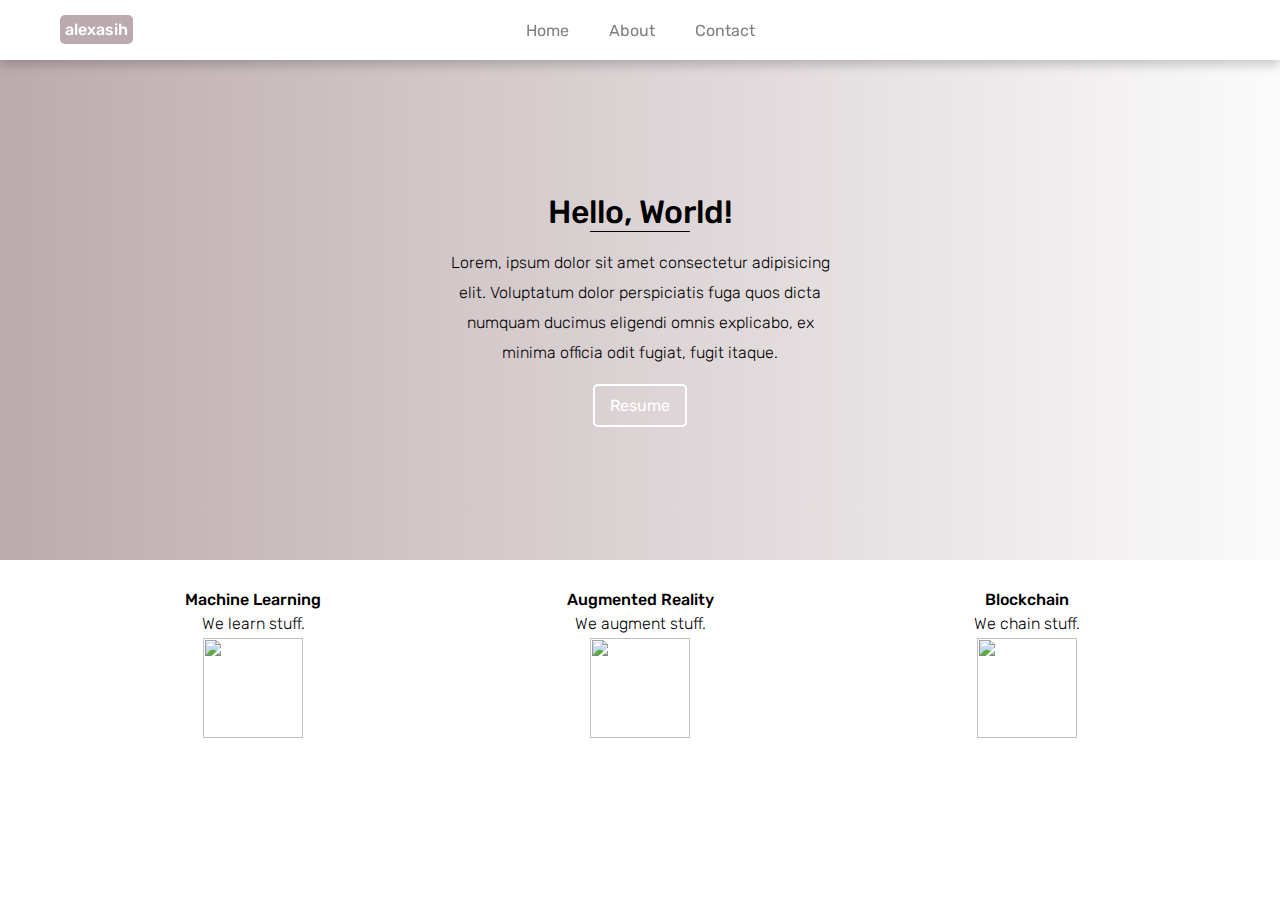
==== index.html @ 9bef03d7 "adding project files" ====
<html>
    <head>
        <link href="https://fonts.googleapis.com/css?family=Rubik:300,400,500" rel="stylesheet">
        <link href="assets/css/main.css" rel="stylesheet">
        <title>Alexa Sih</title>
    </head>
    <body>
        <!-- Navbar -->
        <nav id="navbar">
            <a id="brand" href="#"><span class="emphasize">alexasih</span></a>
            <div class="links">
                <a class="link" href="#">Home</a>
                <a class="link" href="#">About</a>
                <a class="link" href="#">Contact</a>
            </div>
        </nav>

        <!-- Hero -->
        <div id="hero">
            <h1>Hello, World!</h1>
            <div class="divider"></div>
            <p class="description">Lorem, ipsum dolor sit amet consectetur adipisicing elit. Voluptatum dolor perspiciatis fuga quos dicta numquam ducimus eligendi omnis explicabo, ex minima officia odit fugiat, fugit itaque.</p>
            <a href="assets/images/resumespr18.pdf" class="call-to-action-btn">Resume</a>
        </div>

        <!-- Features -->
        <div id="features">
            <div class="feature" id="ML">
                <h4 class="header">Machine Learning</h4>
                <p class="body">We learn stuff.</p>
                <img src="assets/img/machinelearning.svg">
            </div>
            <div class="feature" id="AR">
                <h4 class="header">Augmented Reality</h4>
                <p class="body">We augment stuff.</p>
                <img src="assets/img/AR.svg">
            </div>
            <div class="feature" id="BC">
                <h4 class="header">Blockchain</h4>
                <p class="body">We chain stuff.</p>
                <img src="assets/img/blockchain.svg">
            </div>
        </div>
    </body>
</html>
---- assets/css/main.css ----
body {
    position: relative;
    font-family: 'Rubik', sans-serif;
		margin: 0;
		padding: 0;
}

a {
	text-decoration: none;
}

/* NavBar */

#navbar {
    height: 60px;
    width: 100%;
    background-color: white;
    box-shadow: 0px 5px 10px 0 rgba(0, 0, 0, 0.2);

    position: fixed;
    top: 0;

    z-index: 1;
}

#brand {
    height: 100%;
    color: black;
    font-weight: 500;
    position: absolute;
    line-height: 60px;
    left: 60px;
}

#brand .emphasize {
    color: white;
    background-color: #BCABAE;
    height: 20px;
    border-radius: 5px;
    padding: 5px;
}

.links {
    height: 100%;
    width: 100%;

    display: flex;
    flex-direction: row;
    justify-content: center;
    align-items: center;
}

.link {
    color: grey;
    margin: 0 20px;
    transition: color 0.2s;
}

.link:hover {
    color: black;
}

/* Hero */

#hero {
    margin-top: 60px;
    height: 500px;
    background: linear-gradient(to right, #BCABAE, #FBFBFB);

    display: flex;
    flex-direction: column;
    justify-content: center;
    align-items: center;
}

#hero h1 {
    margin: 0;
    font-weight: 500;
}

.divider {
    height: 1px;
}

#hero .divider {
    width: 100px;
    background-color: black;
}

#hero .description {
    text-align: center;
    line-height: 30px;
    max-width: 400px;
    font-weight: 300;
}

#hero .call-to-action-btn {
    color: #fff;
    border: 2px solid #fff;
    padding: 10px 15px;
    border-radius: 5px;

    transition: all 0.2s;
}

#hero .call-to-action-btn:hover {
    transform: translateY(-2px);
}

/* Features */
#features {
    margin-top: 20px;

    display: flex;
    flex-direction: row;

    padding: 0 60px;
}

#features .feature {
    flex: 1;
    display: flex;
    flex-direction: column;
    align-items: center;
}

.feature .header {
    font-weight: 500;
    margin: 10px 0 5px 0;
}

.feature .body {
    font-weight: 300;
    font-size: 16px;
    margin: 0 0 5px 0;
}

.feature img {
    height: 100px;
}
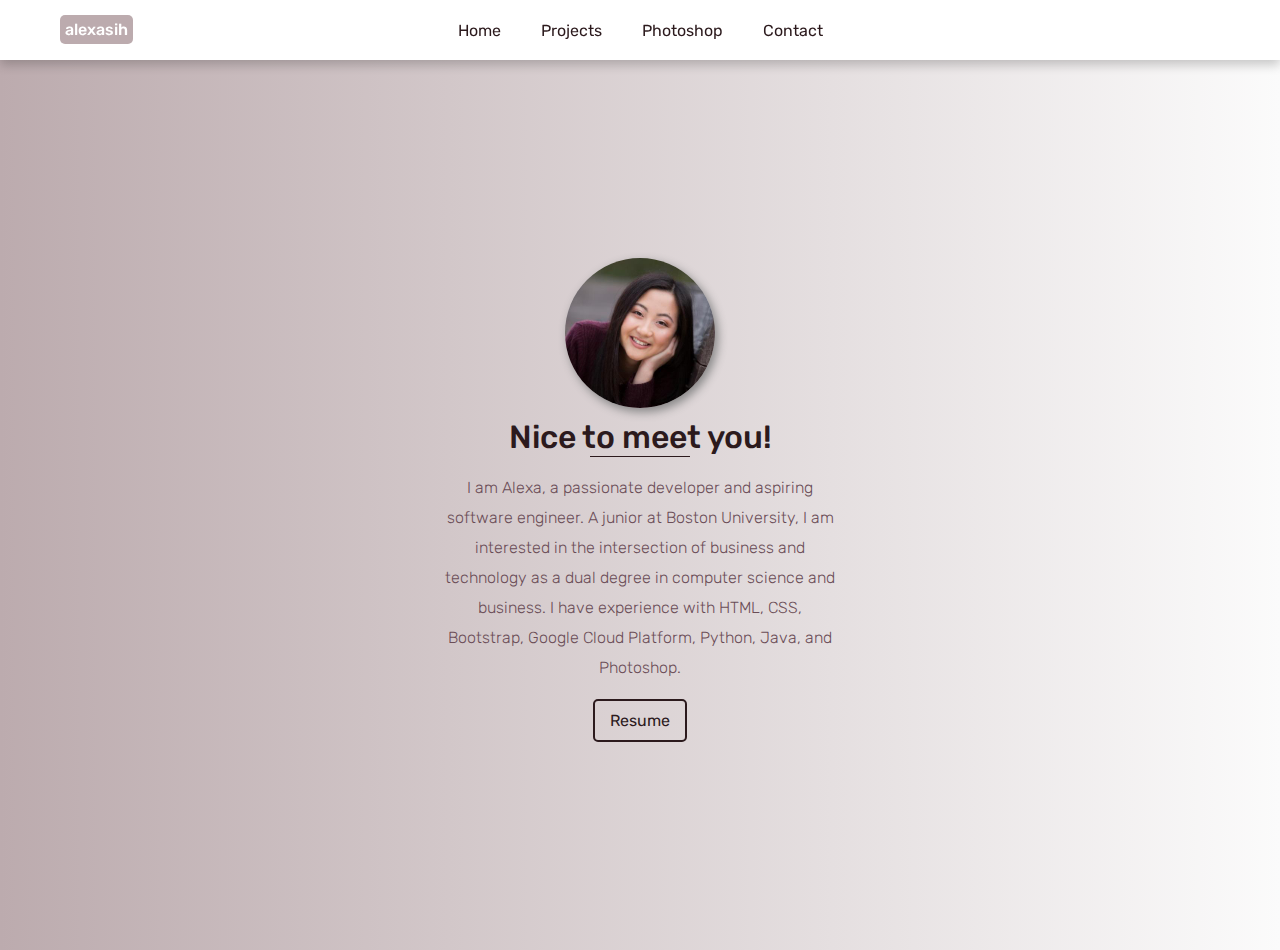
==== commit e27e3d5c: "fixing route" ====
--- a/index.html
+++ b/index.html
@@ -1,45 +1,38 @@
 <html>
     <head>
+        <link href="assets/css/main.css" rel="stylesheet">
         <link href="https://fonts.googleapis.com/css?family=Rubik:300,400,500" rel="stylesheet">
-        <link href="assets/css/main.css" rel="stylesheet">
+        <link rel="stylesheet" href="https://cdnjs.cloudflare.com/ajax/libs/font-awesome/4.7.0/css/font-awesome.min.css">
         <title>Alexa Sih</title>
     </head>
     <body>
         <!-- Navbar -->
         <nav id="navbar">
-            <a id="brand" href="#"><span class="emphasize">alexasih</span></a>
+            <a id="brand" href="home.html"><span class="emphasize">alexasih</span></a>
             <div class="links">
-                <a class="link" href="#">Home</a>
-                <a class="link" href="#">About</a>
-                <a class="link" href="#">Contact</a>
+              <a class="link" href="index.html">Home</a>
+              <a class="link" href="projects.html">Projects</a>
+              <a class="link" href="photoshop.html">Photoshop</a>
+              <a class="link" href="contact.html">Contact</a>
             </div>
         </nav>
 
-        <!-- Hero -->
-        <div id="hero">
-            <h1>Hello, World!</h1>
-            <div class="divider"></div>
-            <p class="description">Lorem, ipsum dolor sit amet consectetur adipisicing elit. Voluptatum dolor perspiciatis fuga quos dicta numquam ducimus eligendi omnis explicabo, ex minima officia odit fugiat, fugit itaque.</p>
-            <a href="assets/images/resumespr18.pdf" class="call-to-action-btn">Resume</a>
+        <!-- Home Page Hero -->
+        <div id="home-hero">
+          <div id="hero">
+              <img src="images/alexasih.jpeg" />
+              <h1>Nice to meet you!</h1>
+              <div class="divider"></div>
+              <p class="description">
+                I am Alexa, a passionate developer and aspiring software engineer. A junior at Boston University, I am interested in
+                the intersection of business and technology as a dual degree in computer science and business. 
+                I have experience with HTML, CSS, Bootstrap, Google Cloud Platform, Python, Java, and Photoshop.
+              </p>
+              <a href="images/resumefall18.pdf" class="action-btn">Resume</a>
+
+            </div>
+          </div>
         </div>
 
-        <!-- Features -->
-        <div id="features">
-            <div class="feature" id="ML">
-                <h4 class="header">Machine Learning</h4>
-                <p class="body">We learn stuff.</p>
-                <img src="assets/img/machinelearning.svg">
-            </div>
-            <div class="feature" id="AR">
-                <h4 class="header">Augmented Reality</h4>
-                <p class="body">We augment stuff.</p>
-                <img src="assets/img/AR.svg">
-            </div>
-            <div class="feature" id="BC">
-                <h4 class="header">Blockchain</h4>
-                <p class="body">We chain stuff.</p>
-                <img src="assets/img/blockchain.svg">
-            </div>
-        </div>
     </body>
 </html>
--- a/assets/css/main.css
+++ b/assets/css/main.css
@@ -3,6 +3,7 @@
     font-family: 'Rubik', sans-serif;
 		margin: 0;
 		padding: 0;
+    color: #6B4D57;
 }
 
 a {
@@ -51,31 +52,43 @@
 }
 
 .link {
-    color: grey;
+    color: #2C1A1D;
     margin: 0 20px;
     transition: color 0.2s;
 }
 
 .link:hover {
-    color: black;
+    color: #6B4D57;
 }
 
 /* Hero */
 
+#home-hero {
+  margin-top: 50px;
+}
+
 #hero {
-    margin-top: 60px;
-    height: 500px;
+    height: 100%;
     background: linear-gradient(to right, #BCABAE, #FBFBFB);
 
     display: flex;
     flex-direction: column;
     justify-content: center;
     align-items: center;
+}
+
+#hero img {
+  height: 150px;
+  width: 150px;
+  border-radius: 150px;
+  margin-bottom: 10px;
+  box-shadow: 3px 4px 10px .1px #888888;
 }
 
 #hero h1 {
     margin: 0;
     font-weight: 500;
+    color: #2C1A1D;
 }
 
 .divider {
@@ -84,7 +97,7 @@
 
 #hero .divider {
     width: 100px;
-    background-color: black;
+    background-color: #2C1A1D;
 }
 
 #hero .description {
@@ -94,17 +107,26 @@
     font-weight: 300;
 }
 
-#hero .call-to-action-btn {
-    color: #fff;
-    border: 2px solid #fff;
+#hero .action-btn {
+    color: #2C1A1D;
+    border: 2px solid #2C1A1D;
     padding: 10px 15px;
     border-radius: 5px;
+    margin-right: 5px;
+    margin-left: 5px;
 
     transition: all 0.2s;
 }
 
-#hero .call-to-action-btn:hover {
+#hero .action-btn:hover {
     transform: translateY(-2px);
+}
+
+#hero .buttons {
+    display: flex;
+    flex-direction: row;
+    justify-content: center;
+    align-items: center;
 }
 
 /* Features */
@@ -122,19 +144,114 @@
     display: flex;
     flex-direction: column;
     align-items: center;
+    padding: 10px;
 }
 
 .feature .header {
     font-weight: 500;
     margin: 10px 0 5px 0;
+    color: #2C1A1D;
 }
 
 .feature .body {
     font-weight: 300;
     font-size: 16px;
+    text-align: center;
+    line-height: 20px;
     margin: 0 0 5px 0;
 }
 
 .feature img {
     height: 100px;
 }
+
+/*-----photoshop-------*/
+
+#photoshop #hero img {
+    border-radius: none !important;
+    box-shadow: none !important;
+    -webkit-border-radius: 0px;
+    -moz-border-radius: 0px;
+    border-radius: 0px;
+}
+
+#owc {
+    height: 284px !important;
+    width: 300px !important;
+}
+
+#gcp {
+    height: 185px !important;
+    width: 500px !important;
+}
+
+#join {
+    height: 281px !important;
+    width: 500px !important;
+}
+
+/*-----contact-------*/
+
+.contact {
+  width: 100%;
+  padding: 100px 0px;
+  text-align: center;
+}
+.contact ul {
+  margin: 0;
+  padding: 0;
+  position: absolute;
+  left: 50%;
+  transform: translate(-50%, -50%);
+}
+
+.contact ul li {
+  list-style: none;
+  float: left;
+  margin: 10px;
+  width: 75px;
+  height: 75px;
+  line-height: 75px;
+  text-align: center;
+  background: #FBFBFB;
+  border-radius: 50%;
+  position: relative;
+  overflow: hidden;
+  color: #FBFBFB;
+  font-size: 25px;
+  z-index: 1;
+  transition: .5s ease-in-out;
+  box-shadow: 2px 3px 10px .1px #888888;
+}
+
+.contact ul li:before {
+  content: '';
+  width: 100%;
+  height: 100%;
+  position: absolute;
+  top: 0;
+  left: 0;
+  background: #BCABAE;
+  opacity: .5;
+  z-index: -1;
+  border-radius: 50%;
+  transform: scale(0);
+  transition: .3s ease-in-out;
+}
+
+.contact ul li:hover:before {
+  transform: scale(.9);
+}
+
+.contact ul li:hover .fa {
+  color: #fff;
+}
+
+.contact ul li a {
+  color: #BCABAE;
+  display: block;
+}
+
+.contact .fa {
+  padding-top: 25px;
+}
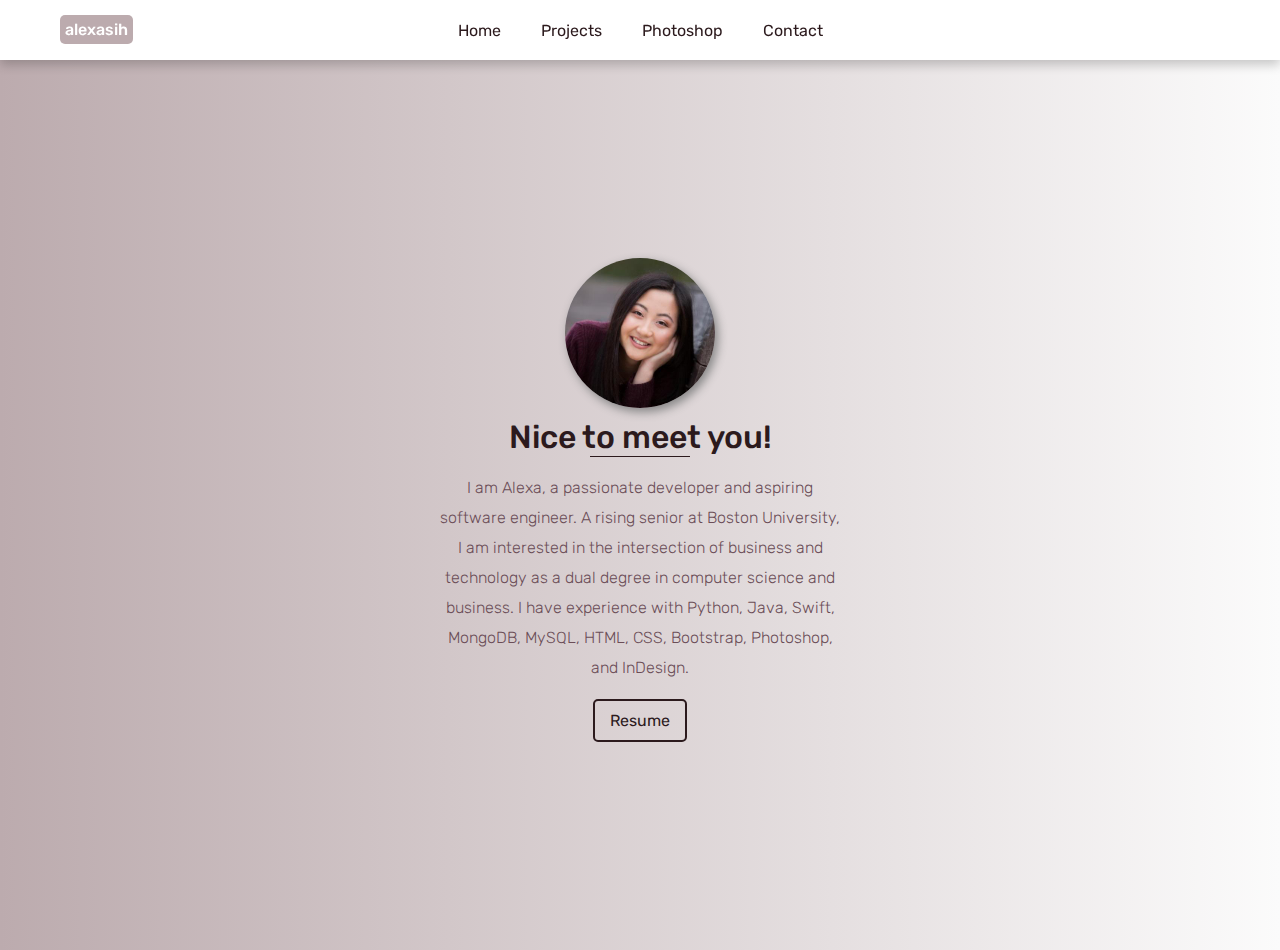
==== commit 85b81d60: "updating home page" ====
--- a/index.html
+++ b/index.html
@@ -8,9 +8,9 @@
     <body>
         <!-- Navbar -->
         <nav id="navbar">
-            <a id="brand" href="home.html"><span class="emphasize">alexasih</span></a>
+            <a id="brand" href="https://alexasih.github.io/"><span class="emphasize">alexasih</span></a>
             <div class="links">
-              <a class="link" href="index.html">Home</a>
+              <a class="link" href="https://alexasih.github.io/">Home</a>
               <a class="link" href="projects.html">Projects</a>
               <a class="link" href="photoshop.html">Photoshop</a>
               <a class="link" href="contact.html">Contact</a>
@@ -24,9 +24,9 @@
               <h1>Nice to meet you!</h1>
               <div class="divider"></div>
               <p class="description">
-                I am Alexa, a passionate developer and aspiring software engineer. A junior at Boston University, I am interested in
+                I am Alexa, a passionate developer and aspiring software engineer. A rising senior at Boston University, I am interested in
                 the intersection of business and technology as a dual degree in computer science and business. 
-                I have experience with HTML, CSS, Bootstrap, Google Cloud Platform, Python, Java, and Photoshop.
+                I have experience with Python, Java, Swift, MongoDB, MySQL, HTML, CSS, Bootstrap, Photoshop, and InDesign.
               </p>
               <a href="images/resumefall18.pdf" class="action-btn">Resume</a>
 
